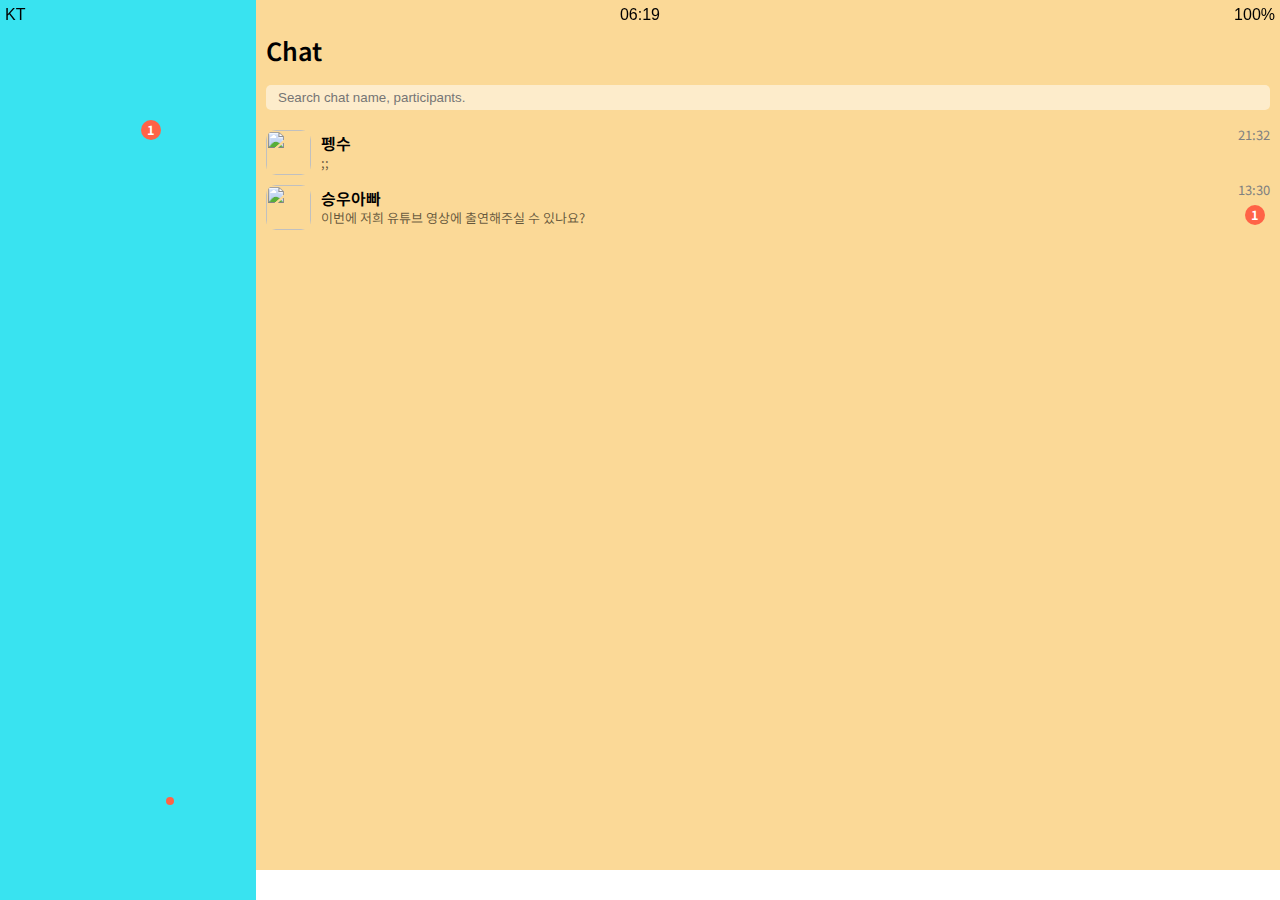
==== chats.html @ 736a34bf "거의 다왔다" ====
<!DOCTYPE html>
<html lang="en">
    <head>
        <meta charset="UTF-8" />
        <meta http-equiv="X-UA-Compatible" content="IE=edge" />
        <meta name="viewport" content="width=device-width, initial-scale=1.0" />
        <title>Chats</title>
        <link rel="stylesheet" href="./css/style.css" />
    </head>
    <body>
        <div class="status-bar">
            <div class="status-bar__connection-info">
                <i class="fas fa-wifi"></i>
                <span>KT</span>
            </div>
            <span class="status-bar__time">06:19</span>
            <div class="status-bar__battery-info">
                <span>100%</span>
                <i class="fas fa-battery-full"></i>
            </div>
        </div>
        <div class="wrapper">
            <nav class="nav-bar">
                <div class="nav-bar__upper-icons">
                    <a href="./friends.html"
                        ><i class="fas fa-user fa-2x menu"></i
                    ></a>
                    <a href="./chats.html"
                        ><i class="fas fa-comment menu fa-2x selected-menu"></i
                    ></a>
                    <div class="notification notification-chat">
                        <span>1</span>
                    </div>
                    <a href="./find.html"
                        ><i class="fas fa-hashtag menu fa-2x"></i
                    ></a>
                </div>
                <div class="nav-bar__under-icons">
                    <a href="./more.html"
                        ><i class="fas fa-ellipsis-h menu fa-2x"></i
                    ></a>
                    <div
                        class="notification notification-mini notification-more"
                    ></div>
                </div>
            </nav>
            <div class="main-screen">
                <header>
                    <div class="main-screen__header">
                        <h2 class="main-screen__header__title">Chat</h2>
                        <i class="fas fa-comment fa-lg"></i>
                        <i class="fas fa-plus fa-xs"></i>
                    </div>
                    <div class="search-bar">
                        <i class="fas fa-search fs-xs"></i>
                        <input
                            type="text"
                            placeholder="Search chat name, participants."
                        />
                    </div>
                </header>
                <main>
                    <a href="./chattings/pengsu.html">
                        <div class="user-profile">
                            <img
                                class="user-profile__icon"
                                src="https://newsimg.sedaily.com/2020/09/24/1Z7ZAQ1IWV_1.jpg"
                            />
                            <div class="user-profile__Info">
                                <span class="user-profile__Info__name"
                                    >펭수</span
                                >
                                <span class="user-profile__Info__comment"
                                    >;;</span
                                >
                            </div>
                            <span class="user-profile__time">21:32</span>
                        </div>
                    </a>
                    <a href="./chattings/seungwoo.html">
                        <div class="user-profile">
                            <img
                                class="user-profile__icon"
                                src="https://yt3.ggpht.com/ytc/AAUvwni7qAxM0pXCJA8C0qQO6RofS_cKMzEGAuisvXlSGA=s900-c-k-c0x00ffffff-no-rj"
                            />
                            <div class="user-profile__Info">
                                <span class="user-profile__Info__name"
                                    >승우아빠</span
                                >
                                <span class="user-profile__Info__comment"
                                    >이번에 저희 유튜브 영상에 출연해주실 수
                                    있나요?</span
                                >
                            </div>
                            <span class="user-profile__time">13:30</span>
                            <div class="notification notification-chatting">
                                <span>1</span>
                            </div>
                        </div>
                    </a>
                </main>
            </div>
        </div>
        <script src="https://use.fontawesome.com/releases/v5.2.0/js/all.js"></script>
    </body>
</html>
---- css/style.css ----
@import url("https://fonts.googleapis.com/css2?family=Noto+Sans+KR:wght@300&display=swap");
@import url("https://fonts.googleapis.com/css2?family=Noto+Sans+KR:wght@600&display=swap");
@import url("https://fonts.googleapis.com/css2?family=Noto+Sans+KR:wght@700&display=swap");
@import "./reset.css";
/* Components */
@import "./components/user-component.css";
@import "./components/status-bar.css";
@import "./components/nav-bar.css";
@import "./components/search-bar.css";
@import "./components/main-screen.css";
/* Screens */
@import "./screens/friends.css";
@import "./screens/login.css";
@import "./screens/find.css";
@import "./screens/more.css";
@import "./screens/settings.css";
@import "./screens/chattings.css";

:root {
    --sea-color: #39e3f0;
    --sand-color: #fbd997;
    --light-sand-color: #fdeccb;
    --border-component: 1px solid rgba(0, 0, 0, 0.3);
    --border-radius-value: 2px;
}
* {
    box-sizing: border-box;
}
body {
    margin: 0 auto;
    font-family: "Noto Sans KR", sans-serif;
    line-height: 20px;
}

.wrapper {
    display: flex;
    justify-content: flex-start;
    height: 100%;
}

.login-wrapper {
    position: relative;
    display: flex;
    flex-direction: column;
    align-items: center;
    padding: 20px;
}
@keyframes hideSplashScreen {
    0% {
        opacity: 1;
    }
    100% {
        opacity: 0;
        visibility: hidden;
    }
}

#splash-screen {
    background-image: url("../img/login-fom-background1.jpg");
    background-size: auto 150vh;
    background-position-y: center;
    position: absolute;
    height: 100vh;
    width: 100vw;
    z-index: 200;
    top: 0;
    animation: hideSplashScreen 0.5s ease-in-out forwards;
    animation-delay: 0.5s;
}
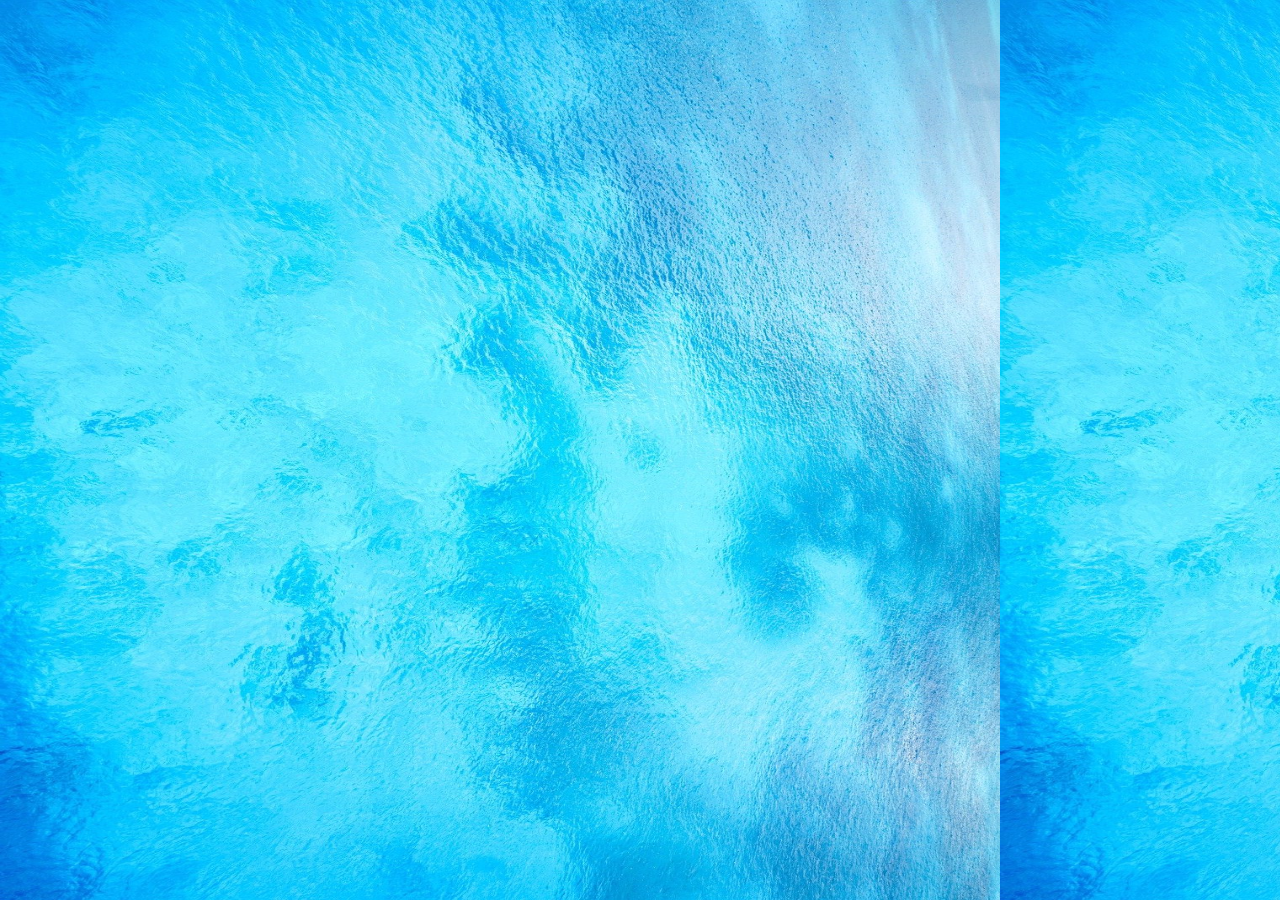
==== commit c6edd9cc: "media query 까지 끗" ====
--- a/chats.html
+++ b/chats.html
@@ -101,6 +101,7 @@
                 </main>
             </div>
         </div>
+        <div id="splash-screen"></div>
         <script src="https://use.fontawesome.com/releases/v5.2.0/js/all.js"></script>
     </body>
 </html>
--- a/css/style.css
+++ b/css/style.css
@@ -8,6 +8,7 @@
 @import "./components/nav-bar.css";
 @import "./components/search-bar.css";
 @import "./components/main-screen.css";
+@import "./components/no-pc.css";
 /* Screens */
 @import "./screens/friends.css";
 @import "./screens/login.css";
@@ -47,23 +48,33 @@
 }
 @keyframes hideSplashScreen {
     0% {
+        transform: translateX(-700px);
         opacity: 1;
     }
+    35% {
+        opacity: 1;
+        transform: translateX(0px);
+    }
+    70% {
+        opacity: 0.7;
+        transform: translateX(-700px);
+    }
     100% {
+        transform: translateX(-700px);
         opacity: 0;
         visibility: hidden;
     }
 }
 
 #splash-screen {
-    background-image: url("../img/login-fom-background1.jpg");
-    background-size: auto 150vh;
+    background-image: url("../img/nav-bar-back2.jpg");
+    background-size: 1000px 100vh;
     background-position-y: center;
     position: absolute;
     height: 100vh;
     width: 100vw;
     z-index: 200;
     top: 0;
-    animation: hideSplashScreen 0.5s ease-in-out forwards;
-    animation-delay: 0.5s;
+    animation: hideSplashScreen 3s ease-in-out forwards;
+    opacity: 1;
 }
